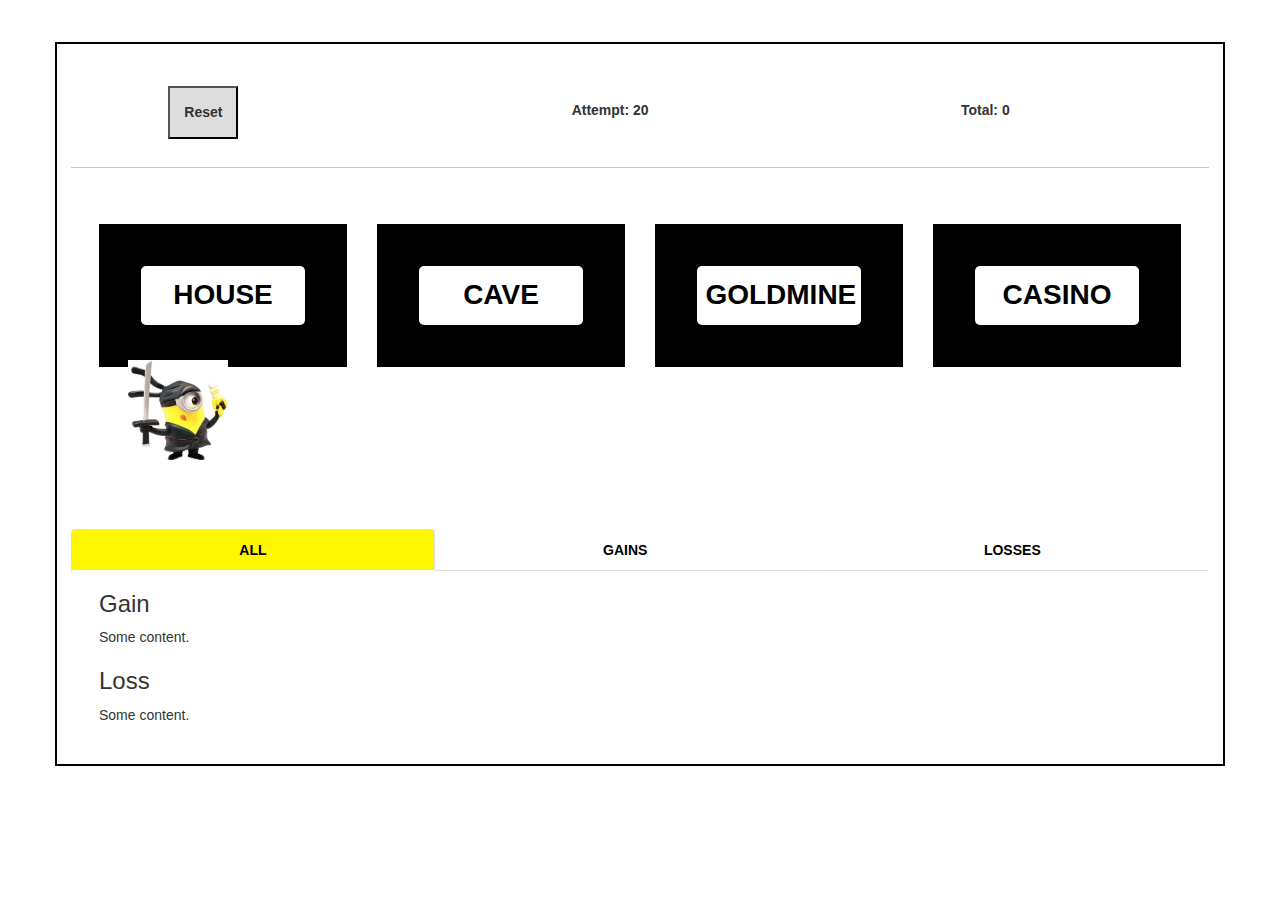
==== game.html @ e8696c65 "Make ninja move" ====
<html>

<head>
  <link rel="stylesheet" href="css/bootstrap.min.css">
  <script type="https://ajax.googleapis.com/ajax/libs/jquery/1.11.3/jquery.min.js"></script>
  <script src="http://maxcdn.bootstrapcdn.com/bootstrap/3.3.5/js/bootstrap.min.js"></script>
  <link rel="stylesheet" href="css/style.css">
  <script src="https://code.jquery.com/jquery-1.10.2.js"></script>
  <script src="js/bootstrap.min.js"></script>

  <script>
  $(document).ready(function ()
  {
    $("#house").click(function ()
    {
        $('img.ninja').animate({left: '15%'});
    });


    $("#cave").click(function ()
    {
        $('img.ninja').animate({left: '35%'});
    });

    $("#goldmine").click(function ()
    {
        $('img.ninja').animate({left: '57%'});
    });

    $("#casino").click(function ()
    {
        $('img.ninja').animate({left: '78%'});
    });
  });
  </script>
</head>

<body>
  <div class="container" id="game_page">
    <div class="top">
      <div class="row">
        <div class="col-md-1"></div>
        <div class="col-md-2">
              <button class="reset" onclick="$(this).addClass('clicked');">Reset</button>
        </div>
        <div class="col-md-2"></div>
        <div class="col-md-2">
          <div class="attempt">
            Attempt: 20
          </div>
        </div>
        <div class="col-md-2"></div>
        <div class="col-md-2">
          <div class="total">
            Total: 0
          </div>
        </div>
        <div class="col-md-1"></div>
      </div>
    </div>

    <div class="location">
      <div class="row">
        <div class="col-md-3">
          <div class="block">
            <button id="house" style ="background: #fff;
            padding: .3em;
            color: #000;
            font-size: 2em;
            font-weight: 600;
            display: block;
            outline: none;
            border: none;
            width: 100%;
            border-radius: 5px;
            text-transform: uppercase;"> HOUSE </button>
          </div>
        </div>
        <div class="col-md-3">
          <div class="block">
            <button id="cave" style ="background: #fff;
            padding: .3em;
            color: #000;
            font-size: 2em;
            font-weight: 600;
            display: block;
            outline: none;
            border: none;
            width: 100%;
            border-radius: 5px;
            text-transform: uppercase;"> CAVE </button>
          </div>
        </div>
        <div class="col-md-3">
          <div class="block">
            <button id="goldmine" style ="background: #fff;
            padding: .3em;
            color: #000;
            font-size: 2em;
            font-weight: 600;
            display: block;
            outline: none;
            border: none;
            width: 100%;
            border-radius: 5px;
            text-transform: uppercase;"> GOLDMINE </button>
          </div>
        </div>
        <div class="col-md-3">
          <div class="block">
            <button id="casino" style ="background: #fff;
            padding: .3em;
            color: #000;
            font-size: 2em;
            font-weight: 600;
            display: block;
            outline: none;
            border: none;
            width: 100%;
            border-radius: 5px;
            text-transform: uppercase;"> CASINO </button>
          </div>
        </div>
      </div>
    </div>

    <div class="ninja_path">
      <div>
        <img class = "ninja" src="img/minion-ninja.jpg" style="position: absolute; left : 10% ; top :40%">
      </div>
    </div>

    <div class="log">
      <div>
        <ul class="nav nav-tabs nav-justified">
          <li class="active">
            <a data-toggle="tab" href="#all">ALL</a>
          </li>
          <li>
            <a data-toggle="tab" href="#gain">GAINS</a>
          </li>
          <li>
            <a data-toggle="tab" href="#loss">LOSSES</a>
          </li>
        </ul>

        <div class="tab-content">
          <div id="all" class="tab-pane fade in active">
            <h3>Gain</h3>
            <p>Some content.</p>
            <h3>Loss</h3>
            <p>Some content.</p>
          </div>
          <div id="gain" class="tab-pane fade">
            <h3>Gain</h3>
            <p>Some content.</p>
          </div>
          <div id="loss" class="tab-pane fade">
            <h3>Loss</h3>
            <p>Some content.</p>
          </div>
        </div>
      </div>
    </div>
  </div>
</body>

</html>
---- css/style.css ----
body{
  font-family: "Helvetica Neue", Helvetica, Arial, sans-serif;
  font-size: 14px;
  line-height: 1.5;
  color: #333;
  background-color: #fff;
}

#game_page {
  margin-top: 3em;
  padding: 1em;
  border: 2px solid black;
}

.top {
  padding: 2em 0 2em;
  border-bottom: 1px solid #c6c6c6;
}

.reset {
  vertical-align: middle;
  padding: 1em;
  background: #ddd;
  text-align: center;
  font-weight: bold;
}

.clicked {
  vertical-align: middle;
  padding: 1em;
  background: #000;
  text-align: center;
  font-weight: bold;
}

.attempt {
  padding: 1em;
  text-align: left;
  font-weight: bold;
}

.total {
  padding: 1em;
  text-align: left;
  font-weight: bold;
}

.location {
  padding: 4em 2em 2em;
}

.block {
  padding: 3em;
  background: #000;
}

.block form input[type="submit"] {
  background: #fff;
  padding: .3em;
  color: #000;
  font-size: 2em;
  font-weight: 600;
  display: block;
  outline: none;
  border: none;
  width: 100%;
  border-radius: 5px;
  text-transform: uppercase;
}

.house {

}

.cave {

}

.goldmine {

}

.casino {

}

.ninja_path {
  padding: 2em 0 2em;
  height: 120px;
}

.ninja {

}

.ninja_path img {
  height: 100px;
}

.log {
  padding: 1em 0;
}

.log ul li a{
  color: #000;
  font-weight: bold;
}

.log ul li.active a {
  background: #fff601;
  color: #000;
  font-weight: bold;
}

.tab-content {
  padding: 0 2em 0;
}
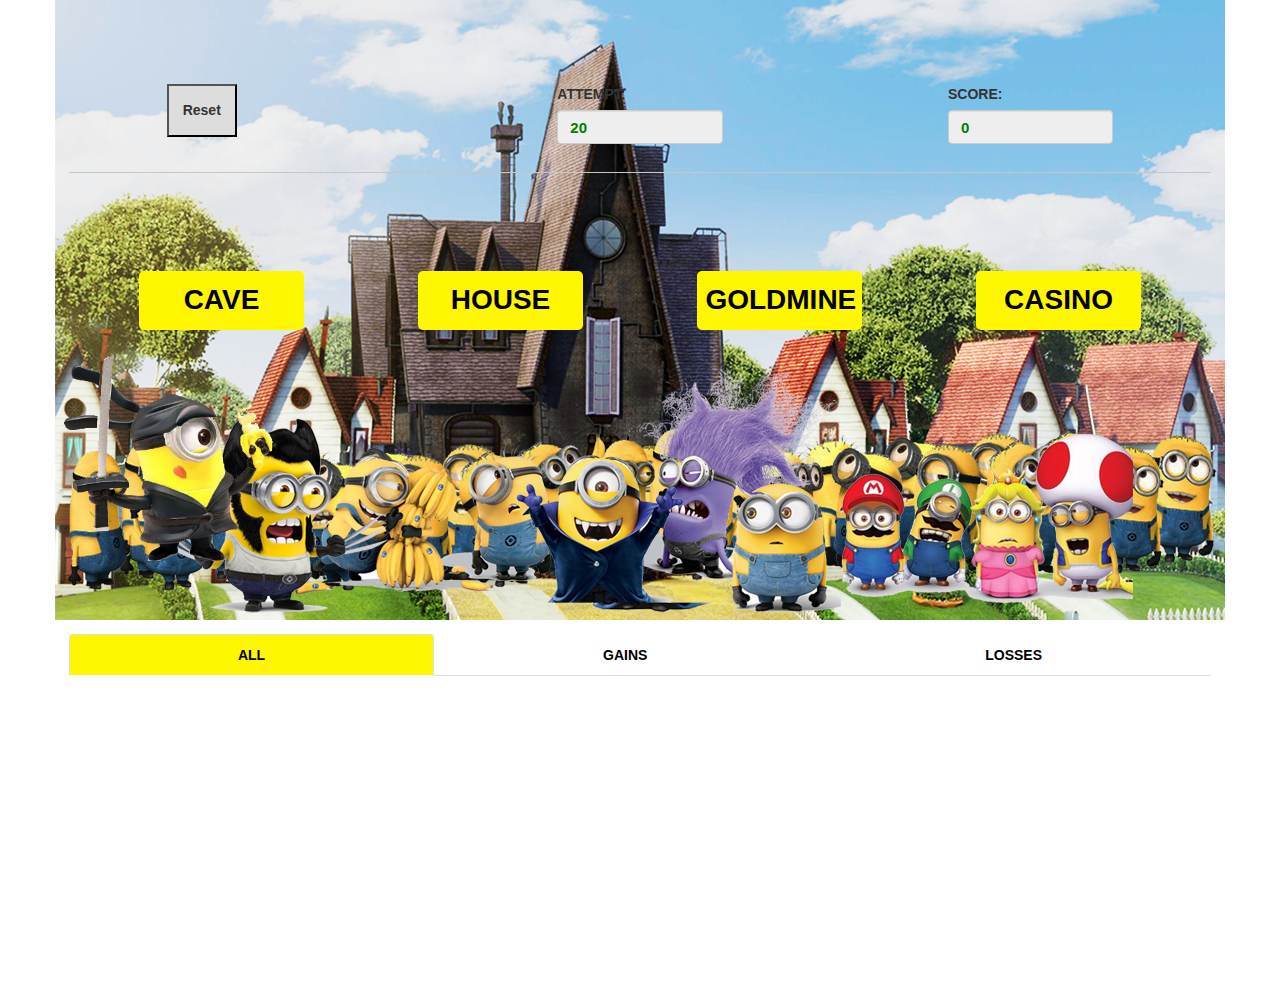
==== commit ed9a762b: "Third Commit" ====
--- a/game.html
+++ b/game.html
@@ -9,50 +9,209 @@
   <script src="js/bootstrap.min.js"></script>
 
   <script>
+  var data = {
+    attempts : 20,
+    score : 0,
+    events: []
+  };
+
   $(document).ready(function ()
   {
+    $('#score').attr("disabled","disabled")
+    $('#attempts').attr("disabled","disabled")
+    $("#attempts").val(data.attempts).css({ "color": "green", "font-size":"15px", "font-weight":"700" });
+    $("#score").val(data.score).css({ "color": "green", "font-size":"15px", "font-weight":"700" });
+    var x = 0;
+    var gold = 0;
+    var totalatt;
+
+    $("#cave").click(function ()
+    {
+        $('img.ninja').animate({left: '10%'});
+        cave()
+        x= x+1;
+        $("#attempts").val(data.attempts-x);
+        totalatt = data.attempts-x;
+        validate(totalatt, gold)
+    });
+
+
     $("#house").click(function ()
     {
-        $('img.ninja').animate({left: '15%'});
-    });
-
-
-    $("#cave").click(function ()
-    {
-        $('img.ninja').animate({left: '35%'});
+        $('img.ninja').animate({left: '30%'});
+        house()
+        x= x+1;
+        $("#attempts").val(data.attempts-x);
+        totalatt = data.attempts-x;
+        validate(totalatt, gold)
     });
 
     $("#goldmine").click(function ()
     {
-        $('img.ninja').animate({left: '57%'});
+        $('img.ninja').animate({left: '51%'});
+        goldmine()
+        x= x+1;
+        $("#attempts").val(data.attempts-x);
+        totalatt = data.attempts-x;
+        validate(totalatt, gold)
     });
 
     $("#casino").click(function ()
     {
-        $('img.ninja').animate({left: '78%'});
+        $('img.ninja').animate({left: '72%'});
+        casino()
+        x= x+1;
+        $("#attempts").val(data.attempts-x);
+        totalatt = data.attempts-x;
+        validate(totalatt, gold)
     });
+
+    function cave (){
+      gold = gold + 5;
+      $("#score").val(data.score+gold).css({ "color": "green"});
+      var event = {
+        location: 'Cave',
+        time: Date(),
+        amount: 5
+      }
+      data.events.push(event)
+      var arr = [
+        '<p style = "color : green"> Ninja went to ', event.location, ' and got ', event.amount, ' .The time was ', event.time
+      ]
+
+      $("#all").append(arr.join(''));
+      $("#gains").append(arr.join(''))
+    }
+
+    function house (){
+      var random = Math.floor(Math.random()*10+1);
+      var event = {
+        location: 'House',
+        time: Date(),
+        amount: 10
+      }
+      if(random >= 9)
+      {
+        gold = gold + 0;
+        $("#score").val(data.score+gold).css({ "color": "black"});
+        data.events.push(event)
+        var arr = [
+          '<p style = "color : black"> Ninja went to ', event.location, ' and got 0', ' .The time was ', event.time
+        ]
+        $("#all").append(arr.join(''));
+        console.log(random)
+      }
+      else {
+        gold = gold + 10;
+        $("#score").val(data.score+gold).css({ "color": "green"});
+        data.events.push(event)
+        var arr = [
+          '<p style = "color : green"> Ninja went to ', event.location, ' and got ', event.amount, ' .The time was ', event.time
+        ]
+        $("#all").append(arr.join(''));
+        $("#gains").append(arr.join(''));
+      }
+    }
+
+    function goldmine (){
+      var random =  Math.floor(Math.random()*10+1);
+      var random1 = Math.floor(Math.random()*25+1);
+      var event = {
+        location: 'Goldmine',
+        time: Date(),
+        amount: random1
+      }
+      if(random >= 9 )
+      {
+        gold = gold + 0;
+        $("#score").val(data.score+gold).css({ "color": "black"});
+        data.events.push(event)
+        var arr = [
+          '<p style = "color : black"> Ninja went to ', event.location, ' and got 0', ' .The time was ', event.time
+        ]
+        $("#all").append(arr.join(''));
+        console.log(random)
+      }
+      else {
+        gold = gold + random1;
+        $("#score").val(data.score+gold).css({ "color": "green"});
+        data.events.push(event)
+        var arr = [
+          '<p style = "color : green"> Ninja went to ', event.location, ' and got  ', event.amount, ' .The time was ', event.time
+        ]
+        $("#all").append(arr.join(''));
+        $("#gains").append(arr.join(''));
+      }
+    }
+
+    function casino (){
+      var random =  Math.floor(Math.random()*10+1);
+      var random1 = Math.floor(Math.random()*(50-20)+20);
+      var event = {
+        location: 'Casino',
+        time: Date(),
+        amount: random1
+      }
+      if(random >= 6)
+      {
+        $("#score").val(gold-random1).css({ "color": "red"});
+
+        data.events.push(event)
+        var arr = [
+          '<p style = "color : red"> Ninja went to ', event.location, ' and lost ', event.amount, ' .The time was ', event.time
+        ]
+        $("#all").append(arr.join(''));
+        $("#loss").append(arr.join(''));
+      }
+      else {
+        gold = gold + random1;
+        $("#score").val(data.score+gold).css({ "color": "green"});
+        data.events.push(event)
+        var arr = [
+          '<p style = "color : green"> Ninja went to ', event.location, ' and got ', event.amount, ' .The time was ', event.time
+        ]
+        $("#all").append(arr.join(''));
+        $("#gains").append(arr.join(''));
+      }
+    }
+
+   function validate (a,b){
+     if((a == 0) && (b >= 250)){
+       alert("Congratulations! You Win!");
+       $( ".location button" ).attr( "disabled", "disabled").css( "background-color", "#fff" );
+     }
+     if(a ==0){
+       alert("Sorry. You lose .");
+       $( ".location button" ).attr( "disabled", "disabled").css( "background-color", "#fff" );
+     }
+     if(b >= 250){
+       alert("Congratulations! :) You Win!!");
+       $( ".location button" ).attr( "disabled", "disabled").css( "background-color", "#fff" );
+     }
+   }
+
   });
   </script>
 </head>
 
 <body>
-  <div class="container" id="game_page">
+  <div class="container" id="game_page" >
     <div class="top">
       <div class="row">
         <div class="col-md-1"></div>
         <div class="col-md-2">
-              <button class="reset" onclick="$(this).addClass('clicked');">Reset</button>
+              <button class="reset">Reset</button>
         </div>
         <div class="col-md-2"></div>
         <div class="col-md-2">
-          <div class="attempt">
-            Attempt: 20
+          <div class="form-group">
+            <label for="attempts">ATTEMPT:</label><input type="attempts" class="form-control" id="attempts">
           </div>
         </div>
         <div class="col-md-2"></div>
         <div class="col-md-2">
-          <div class="total">
-            Total: 0
+          <div class="form-group">
+            <label for="score">SCORE:</label><input type="score" class="form-control" id="score">
           </div>
         </div>
         <div class="col-md-1"></div>
@@ -63,7 +222,22 @@
       <div class="row">
         <div class="col-md-3">
           <div class="block">
-            <button id="house" style ="background: #fff;
+            <button id="cave" style ="background: #fff601;
+            padding: .3em;
+            color: #000;
+            font-size: 2em;
+            font-weight: 600;
+            display: block;
+            outline: none;
+            border: none;
+            width: 100%;
+            border-radius: 5px;
+            text-transform: uppercase;"> CAVE </button>
+          </div>
+        </div>
+        <div class="col-md-3">
+          <div class="block">
+            <button id="house" style ="background: #fff601;
             padding: .3em;
             color: #000;
             font-size: 2em;
@@ -78,22 +252,7 @@
         </div>
         <div class="col-md-3">
           <div class="block">
-            <button id="cave" style ="background: #fff;
-            padding: .3em;
-            color: #000;
-            font-size: 2em;
-            font-weight: 600;
-            display: block;
-            outline: none;
-            border: none;
-            width: 100%;
-            border-radius: 5px;
-            text-transform: uppercase;"> CAVE </button>
-          </div>
-        </div>
-        <div class="col-md-3">
-          <div class="block">
-            <button id="goldmine" style ="background: #fff;
+            <button id="goldmine" style ="background: #fff601;
             padding: .3em;
             color: #000;
             font-size: 2em;
@@ -108,7 +267,7 @@
         </div>
         <div class="col-md-3">
           <div class="block">
-            <button id="casino" style ="background: #fff;
+            <button id="casino" style ="background: #fff601;
             padding: .3em;
             color: #000;
             font-size: 2em;
@@ -126,38 +285,33 @@
 
     <div class="ninja_path">
       <div>
-        <img class = "ninja" src="img/minion-ninja.jpg" style="position: absolute; left : 10% ; top :40%">
+        <img class = "ninja" src="img/minion-ninja.png" style="position: absolute; left : 5% ; top :39%">
       </div>
     </div>
 
-    <div class="log">
+    <div class="log" >
       <div>
         <ul class="nav nav-tabs nav-justified">
           <li class="active">
-            <a data-toggle="tab" href="#all">ALL</a>
+            <a data-toggle="tab" href="#All">ALL</a>
           </li>
           <li>
-            <a data-toggle="tab" href="#gain">GAINS</a>
+            <a data-toggle="tab" href="#Gain">GAINS</a>
           </li>
           <li>
-            <a data-toggle="tab" href="#loss">LOSSES</a>
+            <a data-toggle="tab" href="#Loss">LOSSES</a>
           </li>
         </ul>
 
         <div class="tab-content">
-          <div id="all" class="tab-pane fade in active">
-            <h3>Gain</h3>
-            <p>Some content.</p>
-            <h3>Loss</h3>
-            <p>Some content.</p>
-          </div>
-          <div id="gain" class="tab-pane fade">
-            <h3>Gain</h3>
-            <p>Some content.</p>
-          </div>
-          <div id="loss" class="tab-pane fade">
-            <h3>Loss</h3>
-            <p>Some content.</p>
+          <div id="All" class="tab-pane fade in active">
+            <p id ="all"></p>
+          </div>
+          <div id="Gain" class="tab-pane fade">
+            <p id ="gains"></p>
+          </div>
+          <div id="Loss" class="tab-pane fade">
+            <p id ="loss"></p>
           </div>
         </div>
       </div>
--- a/css/style.css
+++ b/css/style.css
@@ -3,13 +3,14 @@
   font-size: 14px;
   line-height: 1.5;
   color: #333;
-  background-color: #fff;
+  background-image: url("BG3.png");
+  background-position: center top;
+  background-repeat: no-repeat;
 }
 
 #game_page {
   margin-top: 3em;
   padding: 1em;
-  border: 2px solid black;
 }
 
 .top {
@@ -39,7 +40,7 @@
   font-weight: bold;
 }
 
-.total {
+.score {
   padding: 1em;
   text-align: left;
   font-weight: bold;
@@ -51,7 +52,7 @@
 
 .block {
   padding: 3em;
-  background: #000;
+  
 }
 
 .block form input[type="submit"] {
@@ -86,7 +87,7 @@
 
 .ninja_path {
   padding: 2em 0 2em;
-  height: 120px;
+  height: 220px;
 }
 
 .ninja {
@@ -94,7 +95,7 @@
 }
 
 .ninja_path img {
-  height: 100px;
+  height: 210px;
 }
 
 .log {
@@ -115,3 +116,13 @@
 .tab-content {
   padding: 0 2em 0;
 }
+
+.tab-pane{
+  height:300px;
+  overflow-y:scroll;
+  width:100%;
+}
+
+.form-group {
+  margin-bottom: 0;
+}
